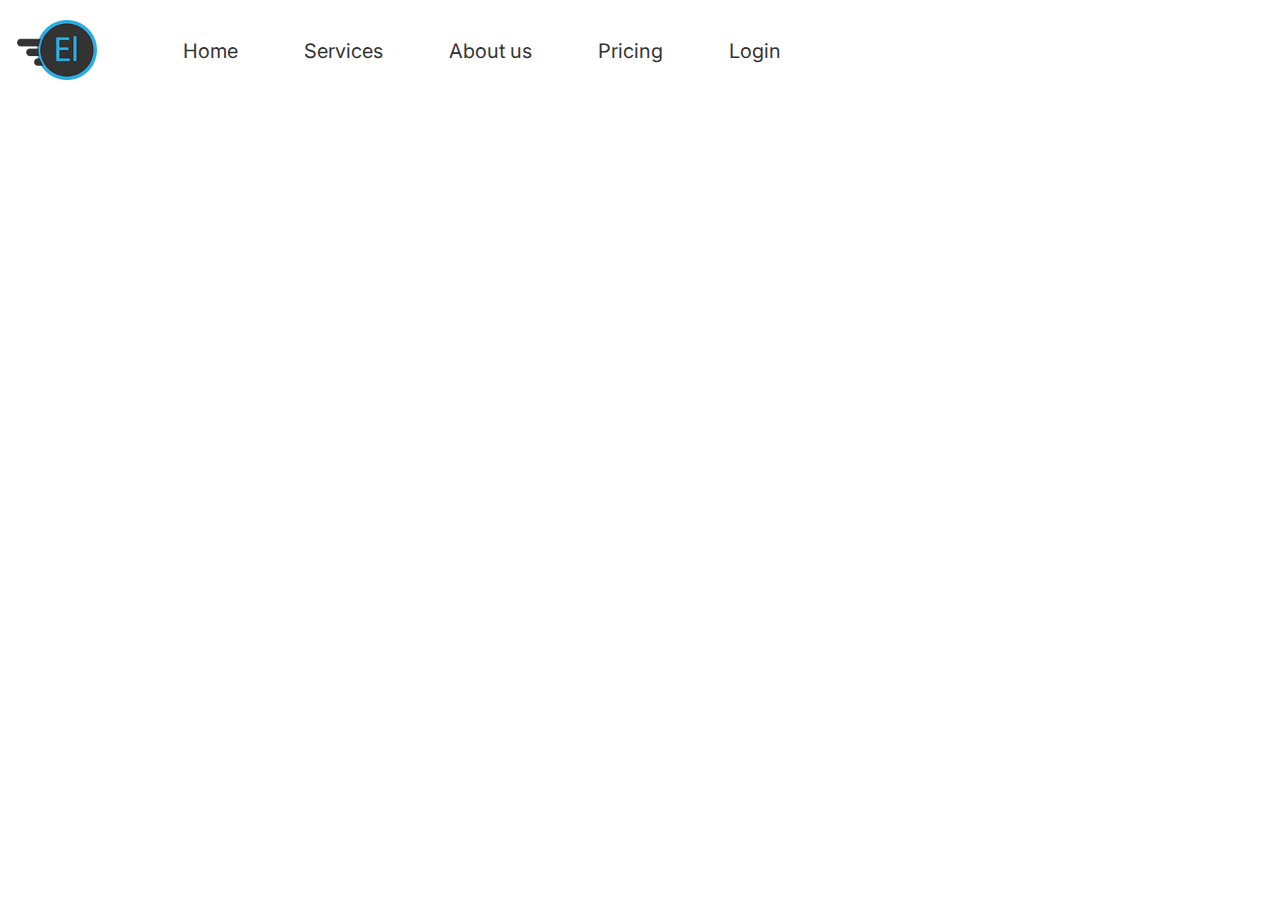
==== index.html @ 15fc9293 "Add files via upload" ====
<!DOCTYPE html>
<html lang="en">

<head>
  <meta charset="UTF-8">
  <meta http-equiv="X-UA-Compatible" content="IE=edge">
  <meta name="viewport" content="width=device-width, initial-scale=1.0">
  <title>Eaglelink</title>
  <link rel="stylesheet" href="./stylesheets/style.css">
  <link rel="preconnect" href="https://fonts.googleapis.com">
  <link rel="preconnect" href="https://fonts.gstatic.com" crossorigin>
  <link href="https://fonts.googleapis.com/css2?family=Inter:wght@100;300;400;500;800&display=swap" rel="stylesheet">
</head>

<body>
  <header>
    <!--start header-->
    <div id="logo">
      <!--start div-->
      <a href="./index.html"><img src="./media/image/logo/logo.png" alt="logo"></a>
    </div>
    <!--end div-->
    <nav id="navbar">
      <!--start navbar-->
      <ul>
        <!-- start unordered list -->
        <li class="item"><a href="./index.html">Home</a></li>
        <li class="item"><a href="services.html">Services</a></li>
        <li class="item"><a href="https://video.tv.adobe.com/v/3409153/">About us</a></li>
        <li class="item"><a href="pricing.html" target="_blank">Pricing</a></li>
        <li class="item"><a href="login.html" target="_blank">Login</a></li>
      </ul>
      <!--end unordered list-->
    </nav>
    <!--end navbar-->
  </header>
  <!--end header-->
  <main>
    <!--start main content-->
    <section>
      <!--start section-->
      
    </section>
    <!--end section-->
    <article>
      <!--start article-->

    </article>
    <!--end article-->
    <aside>
      <!--start aside-->

    </aside>
    <!--end aside-->

  </main>
  <!--end main content-->
  <footer>
    <!--start footer-->

  </footer>
  <!--end footer-->

</body>

</html>
---- stylesheets/style.css ----
/* css reset */
/* * {
  margin: -3px;
  padding: 1px;
} */

/* css variable */
:root {
  ---navbar-height: 59px;
}

body {
  font-family: 'Inter', sans-serif;
}

/* Navigatition bar */
#navbar {
  display: flex;
  align-items: center;
  display: inline-block;
}

/* Navigatition bar: logo and image */
#logo {
  margin: 31px 42px;
  display: inline-block;
}

#logo img {
  height: 60px;
  margin: -24px -35px;
  padding: 2px;
}

/* Navigatition bar: list-style */
#navbar ul {
  display: flex;
}

#navbar ul li {
  list-style: none;
  font-size: 20px;
}

#navbar ul li a {
  margin: 10px;
  /* background-color: #333333; */
  color: #333333;
  display: block;
  padding: 5px 23px;
  border-radius: 5px;
  text-decoration: none;
}

#navbar ul li a:hover {
  color: #29ABE2;
  background-color: #333333;
}



.owner {
  width: 300px;
  float: left;
}


element.style {
  border: 2px solid;
  display: inline;
}

p {
  padding-right: 585px;
  padding-left: 354px;
}

h1 {
  color: red;
  padding-right: 567px;
  padding-left: 166px;
  display: inline;
}

/* #ourmission{
  border: 3px solid #db2a2a;

} */
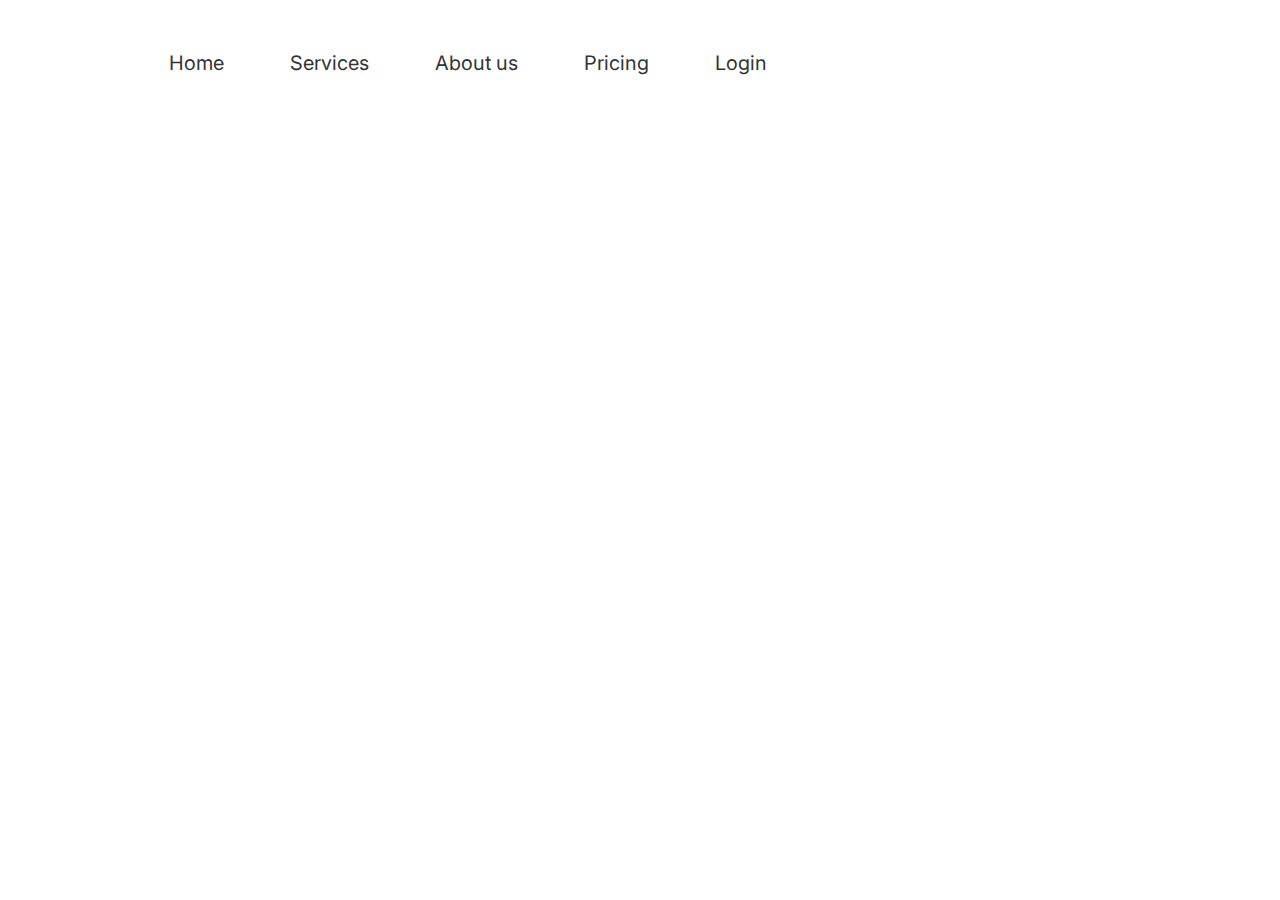
==== commit 28bcfeaa: "Update index.html" ====
--- a/index.html
+++ b/index.html
@@ -17,7 +17,7 @@
     <!--start header-->
     <div id="logo">
       <!--start div-->
-      <a href="./index.html"><img src="./media/image/logo/logo.png" alt="logo"></a>
+<!--       <a href="./index.html"><img src="./media/image/logo/logo.png" alt="logo"></a> -->
     </div>
     <!--end div-->
     <nav id="navbar">
@@ -63,4 +63,4 @@
 
 </body>
 
-</html>+</html>
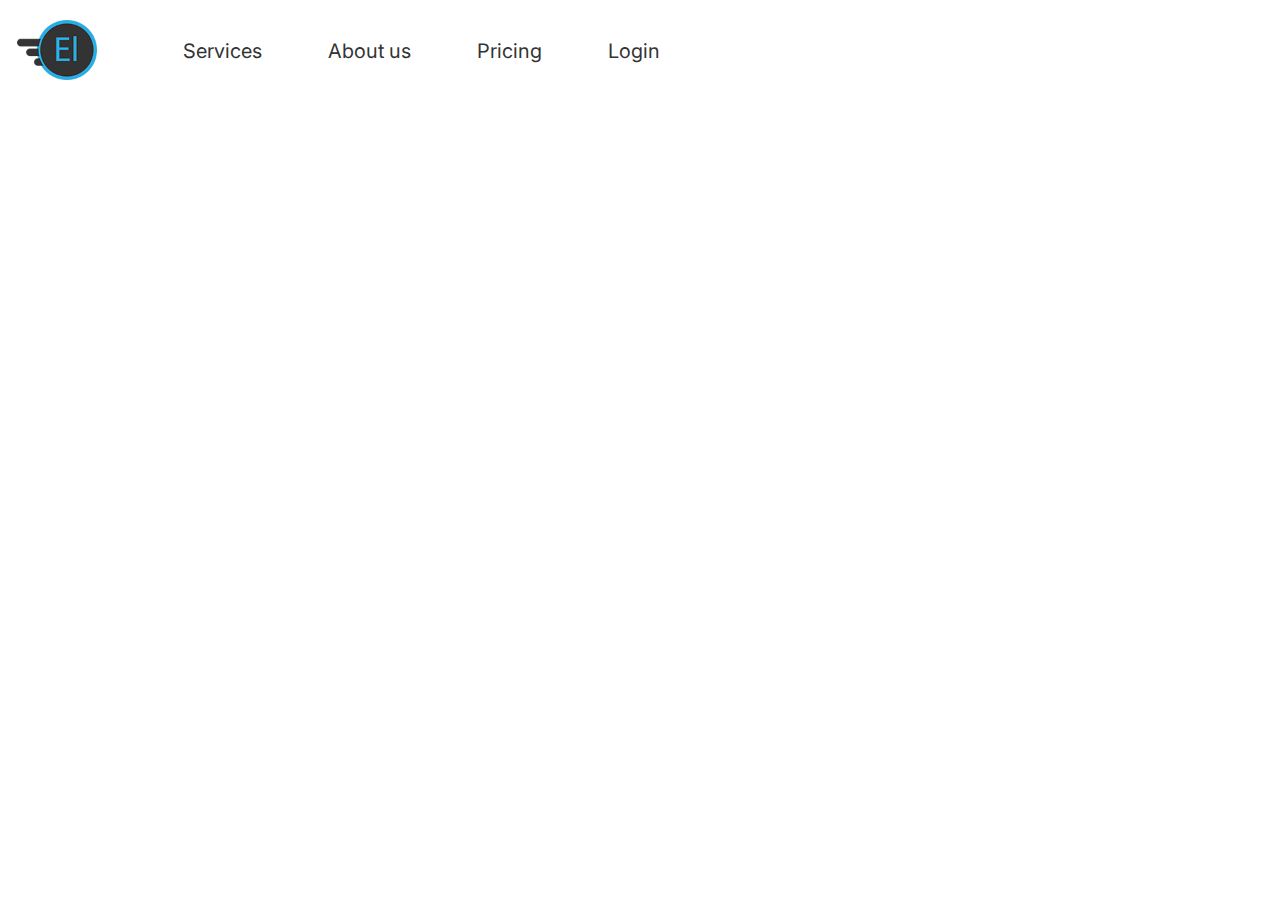
==== commit 11ea2fc9: "Update index.html" ====
--- a/index.html
+++ b/index.html
@@ -17,14 +17,14 @@
     <!--start header-->
     <div id="logo">
       <!--start div-->
-<!--       <a href="./index.html"><img src="./media/image/logo/logo.png" alt="logo"></a> -->
+      <a href="./index.html"><img src="./media/image/logo/logo.png" alt="logo"></a>
     </div>
     <!--end div-->
     <nav id="navbar">
       <!--start navbar-->
       <ul>
         <!-- start unordered list -->
-        <li class="item"><a href="./index.html">Home</a></li>
+<!--         <li class="item"><a href="./index.html">Home</a></li> -->
         <li class="item"><a href="services.html">Services</a></li>
         <li class="item"><a href="https://video.tv.adobe.com/v/3409153/">About us</a></li>
         <li class="item"><a href="pricing.html" target="_blank">Pricing</a></li>
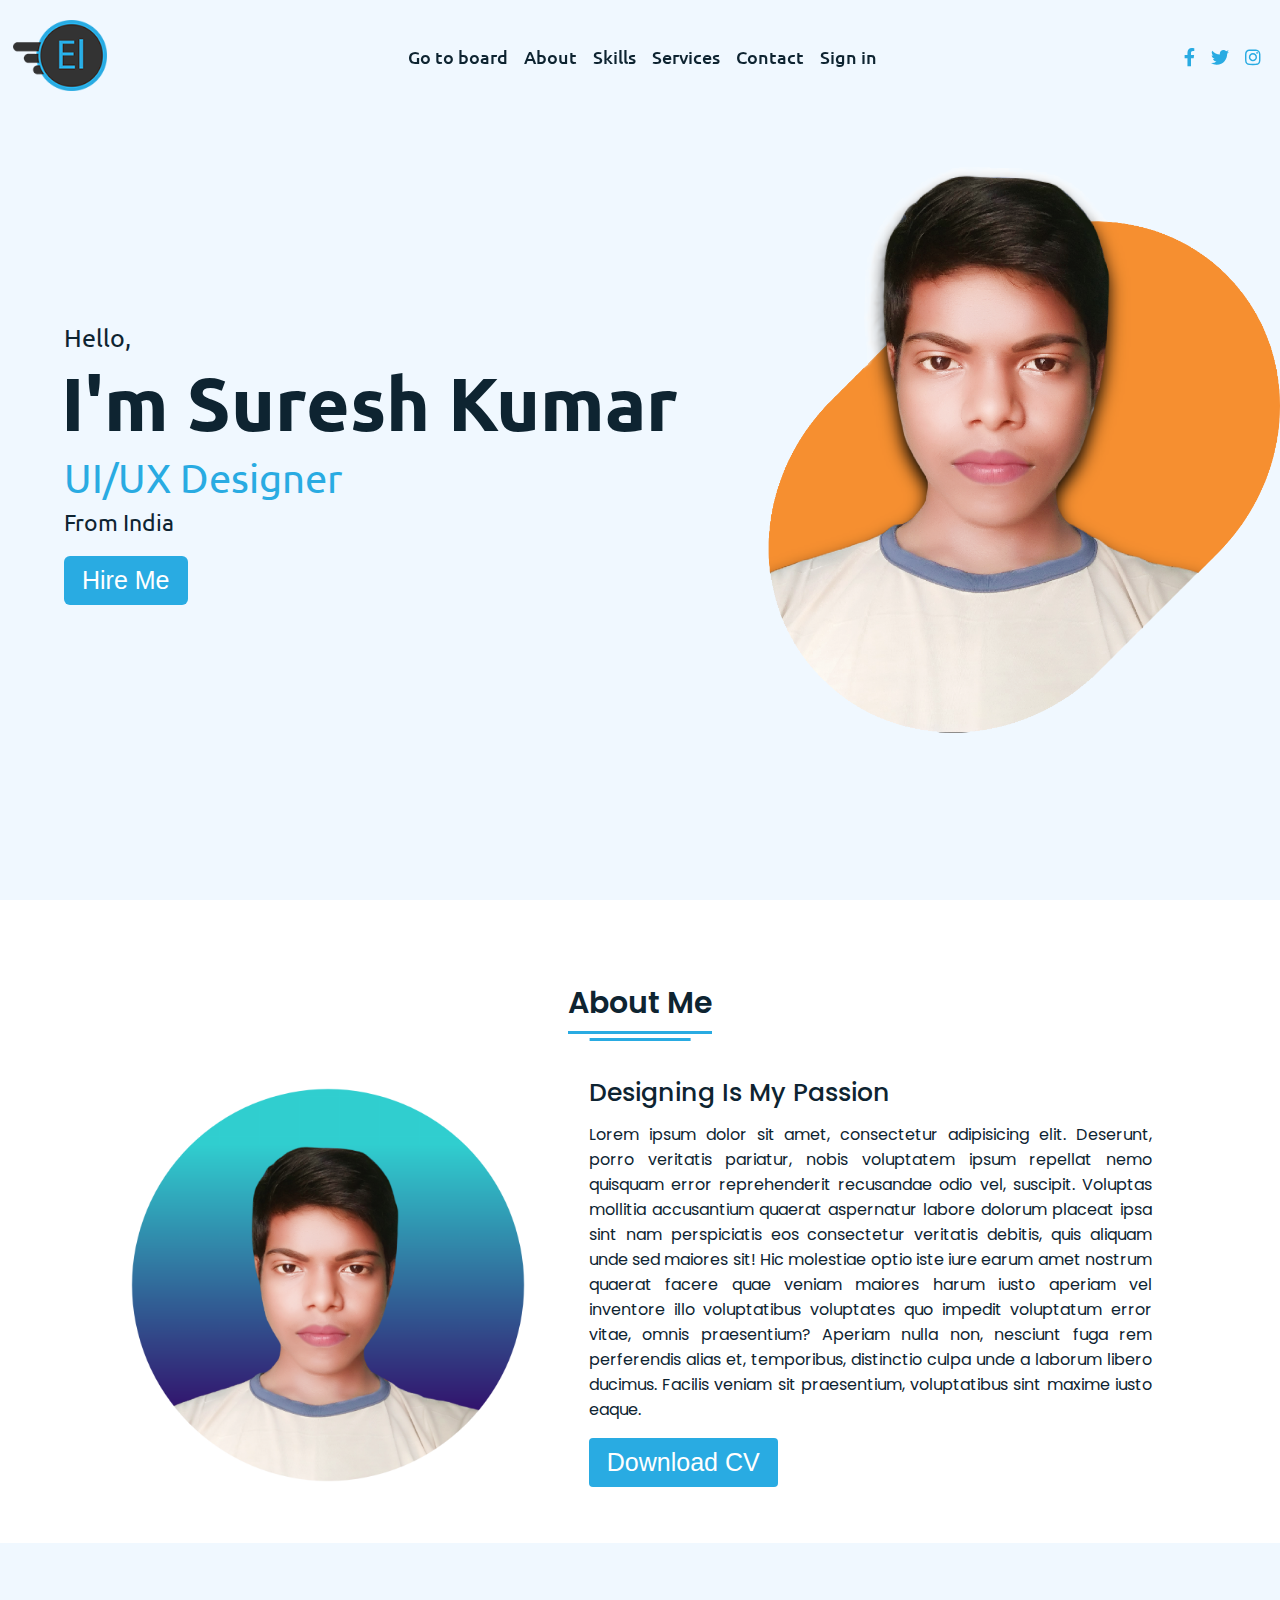
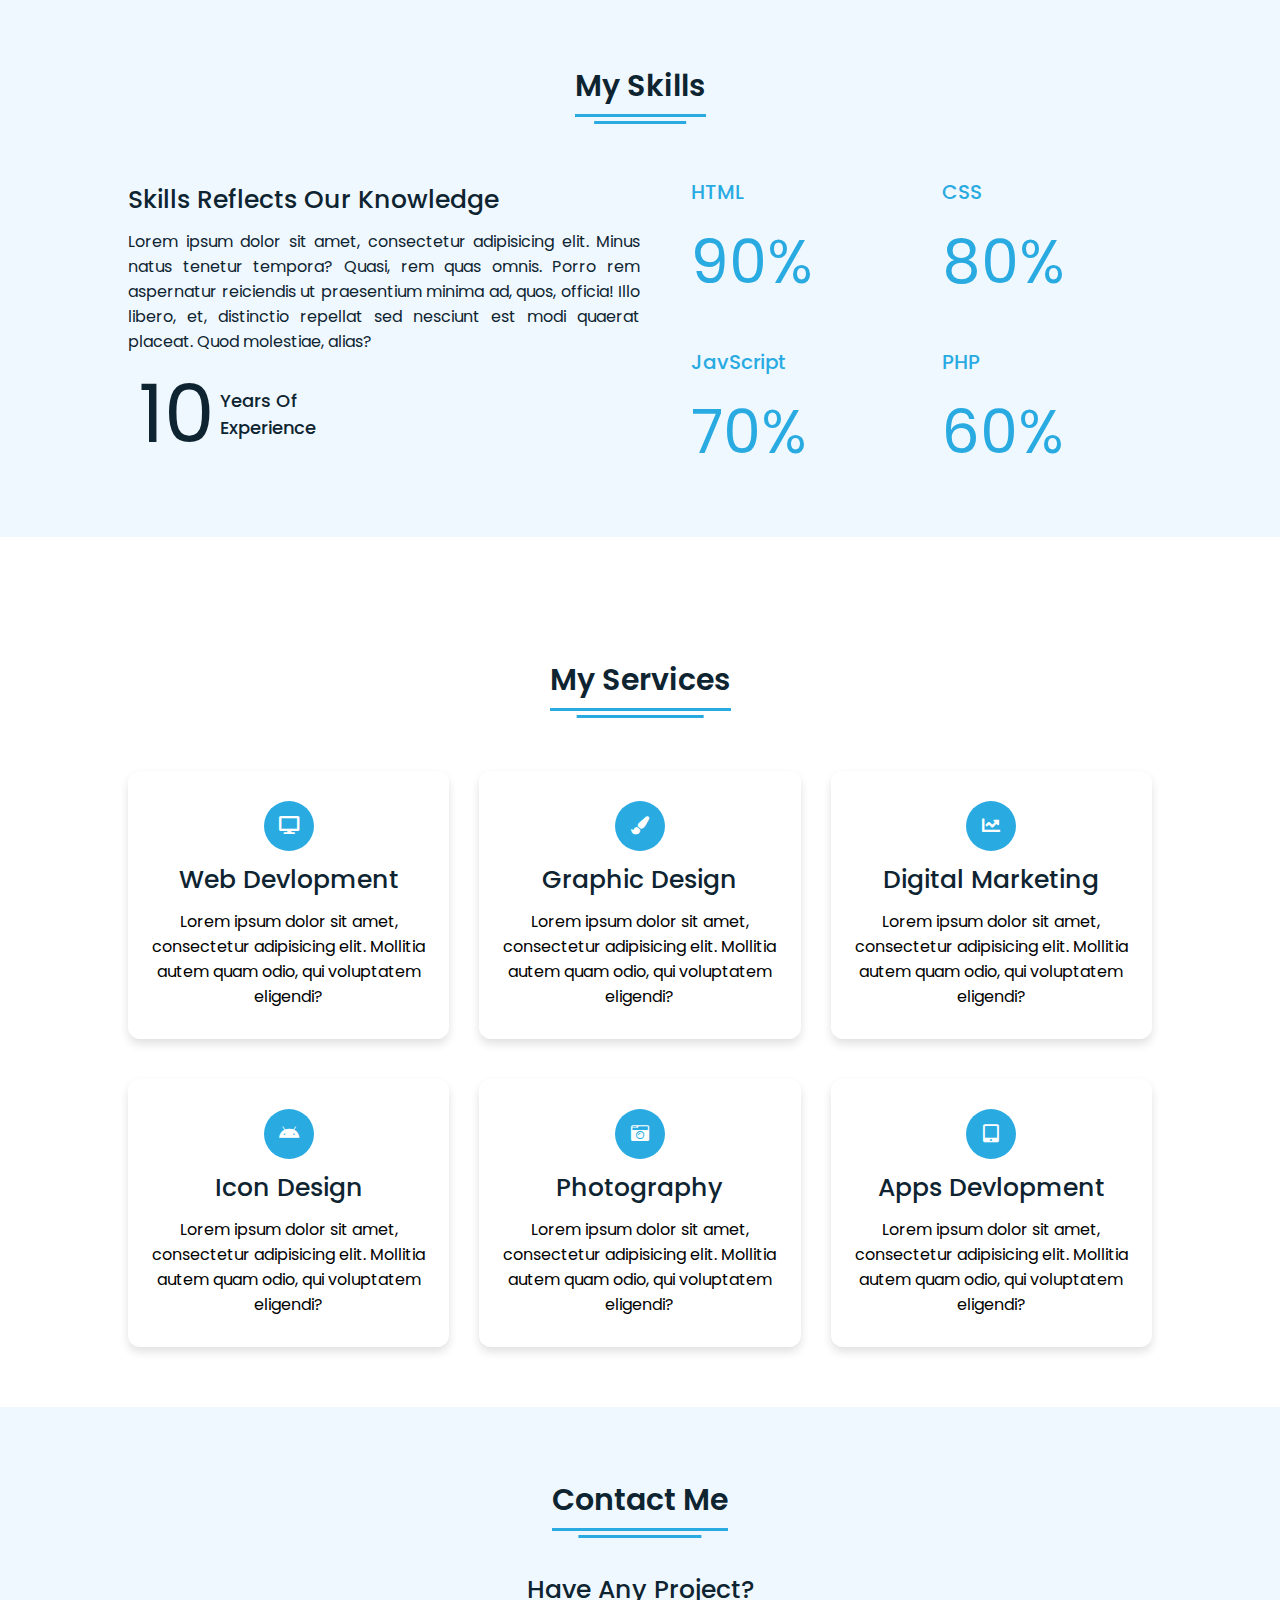
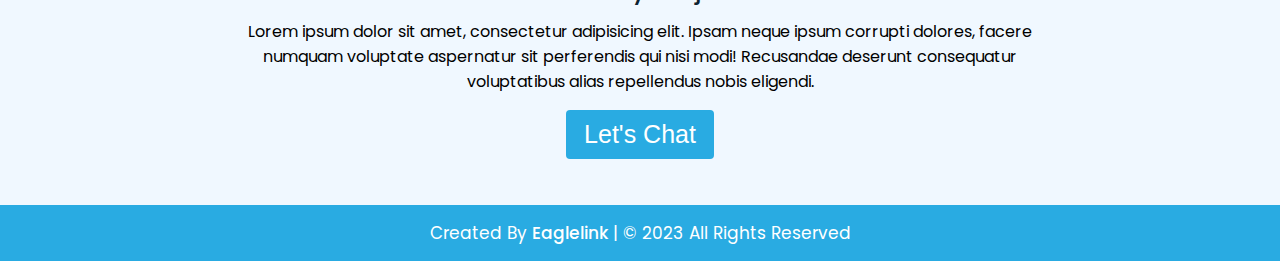
==== commit 27ad3c55: "Add files via upload" ====
--- a/index.html
+++ b/index.html
@@ -1,66 +1,207 @@
 <!DOCTYPE html>
-<html lang="en">
+<html lang="en" dir="ltr">
 
 <head>
   <meta charset="UTF-8">
-  <meta http-equiv="X-UA-Compatible" content="IE=edge">
+  <title> Responsive Portfolio Website | Eaglelink </title>
+  <link rel="stylesheet" href="./source/style/style.css">
+  <!-- Fontawesome CDN Link -->
+  <link rel="stylesheet" href="https://cdnjs.cloudflare.com/ajax/libs/font-awesome/5.15.2/css/all.min.css" />
+  <link rel="icon" href="./source/media/img/logo/icon.png">
   <meta name="viewport" content="width=device-width, initial-scale=1.0">
-  <title>Eaglelink</title>
-  <link rel="stylesheet" href="./stylesheets/style.css">
-  <link rel="preconnect" href="https://fonts.googleapis.com">
-  <link rel="preconnect" href="https://fonts.gstatic.com" crossorigin>
-  <link href="https://fonts.googleapis.com/css2?family=Inter:wght@100;300;400;500;800&display=swap" rel="stylesheet">
 </head>
 
 <body>
-  <header>
-    <!--start header-->
-    <div id="logo">
-      <!--start div-->
-      <a href="./index.html"><img src="./media/image/logo/logo.png" alt="logo"></a>
-    </div>
-    <!--end div-->
-    <nav id="navbar">
-      <!--start navbar-->
-      <ul>
-        <!-- start unordered list -->
-<!--         <li class="item"><a href="./index.html">Home</a></li> -->
-        <li class="item"><a href="services.html">Services</a></li>
-        <li class="item"><a href="https://video.tv.adobe.com/v/3409153/">About us</a></li>
-        <li class="item"><a href="pricing.html" target="_blank">Pricing</a></li>
-        <li class="item"><a href="login.html" target="_blank">Login</a></li>
+  <!-- Move to up button -->
+  <div class="scroll-button">
+    <a href="#home"><i class="fas fa-arrow-up"></i></a>
+  </div>
+  <!-- navgaition menu -->
+  <nav>
+    <div class="navbar">
+      <div><a href="./index.html"><img class="logo" src="./source/media/img/logo/logo.png" alt=""></a></div>
+      <ul class="menu">
+        <li><a href="./source/addone/Drawing-App-main/index.html" target="_blank">Go to board</a></li>
+        <li><a href="#about">About</a></li>
+        <li><a href="#skills">Skills</a></li>
+        <li><a href="#services">Services</a></li>
+        <li><a href="#contact">Contact</a></li>
+        <li><a href="./source/addone/Boostrap login/index.html" target="_blank">Sign in</a></li>
+        <div class="cancel-btn">
+          <i class="fas fa-times"></i>
+        </div>
       </ul>
-      <!--end unordered list-->
-    </nav>
-    <!--end navbar-->
-  </header>
-  <!--end header-->
-  <main>
-    <!--start main content-->
-    <section>
-      <!--start section-->
-      
-    </section>
-    <!--end section-->
-    <article>
-      <!--start article-->
-
-    </article>
-    <!--end article-->
-    <aside>
-      <!--start aside-->
-
-    </aside>
-    <!--end aside-->
-
-  </main>
-  <!--end main content-->
+      <div class="media-icons">
+        <a href="#"><i class="fab fa-facebook-f"></i></a>
+        <a href="#"><i class="fab fa-twitter"></i></a>
+        <a href="#"><i class="fab fa-instagram"></i></a>
+      </div>
+    </div>
+    <div class="menu-btn">
+      <i class="fas fa-bars"></i>
+    </div>
+  </nav>
+
+  <!-- Home Section Start -->
+  <section class="home" id="home">
+    <div class="home-content">
+      <div class="text">
+        <div class="text-one">Hello,</div>
+        <div class="text-two">I'm Suresh Kumar</div>
+        <div class="text-three">UI/UX Designer</div>
+        <div class="text-four">From India</div>
+      </div>
+      <div class="button">
+        <button>Hire Me</button>
+      </div>
+    </div>
+  </section>
+
+  <!-- About Section Start -->
+  <section class="about" id="about">
+    <div class="content">
+      <div class="title"><span>About Me</span></div>
+      <div class="about-details">
+        <div class="left">
+          <img src="./source/media/img/owner/o2.png" alt="">
+        </div>
+        <div class="right">
+          <div class="topic">Designing Is My Passion</div>
+          <p>Lorem ipsum dolor sit amet, consectetur adipisicing elit. Deserunt, porro veritatis pariatur, nobis
+            voluptatem ipsum repellat nemo quisquam error reprehenderit recusandae odio vel, suscipit. Voluptas mollitia
+            accusantium quaerat aspernatur labore dolorum placeat ipsa sint nam perspiciatis eos consectetur veritatis
+            debitis, quis aliquam unde sed maiores sit! Hic molestiae optio iste iure earum amet nostrum quaerat facere
+            quae veniam maiores harum iusto aperiam vel inventore illo voluptatibus voluptates quo impedit voluptatum
+            error vitae, omnis praesentium? Aperiam nulla non, nesciunt fuga rem perferendis alias et, temporibus,
+            distinctio culpa unde a laborum libero ducimus. Facilis veniam sit praesentium, voluptatibus sint maxime
+            iusto eaque.</p>
+          <div class="button">
+            <button>Download CV</button>
+          </div>
+        </div>
+      </div>
+    </div>
+  </section>
+
+  <!-- My Skill Section Start -->
+  <!-- Section Tag and Other Div will same where we need to put same CSS -->
+  <section class="skills" id="skills">
+    <div class="content">
+      <div class="title"><span>My Skills</span></div>
+      <div class="skills-details">
+        <div class="text">
+          <div class="topic">Skills Reflects Our Knowledge</div>
+          <p>Lorem ipsum dolor sit amet, consectetur adipisicing elit. Minus natus tenetur tempora? Quasi, rem quas
+            omnis. Porro rem aspernatur reiciendis ut praesentium minima ad, quos, officia! Illo libero, et, distinctio
+            repellat sed nesciunt est modi quaerat placeat. Quod molestiae, alias?</p>
+          <div class="experience">
+            <div class="num">10</div>
+            <div class="exp">Years Of <br> Experience</div>
+          </div>
+        </div>
+        <div class="boxes">
+          <div class="box">
+            <div class="topic">HTML</div>
+            <div class="per">90%</div>
+          </div>
+          <div class="box">
+            <div class="topic">CSS</div>
+            <div class="per">80%</div>
+          </div>
+          <div class="box">
+            <div class="topic">JavScript</div>
+            <div class="per">70%</div>
+          </div>
+          <div class="box">
+            <div class="topic">PHP</div>
+            <div class="per">60%</div>
+          </div>
+        </div>
+      </div>
+    </div>
+  </section>
+
+  <!-- My Services Section Start -->
+  <section class="services" id="services">
+    <div class="content">
+      <div class="title"><span>My Services</span></div>
+      <div class="boxes">
+        <div class="box">
+          <div class="icon">
+            <i class="fas fa-desktop"></i>
+          </div>
+          <div class="topic">Web Devlopment</div>
+          <p>Lorem ipsum dolor sit amet, consectetur adipisicing elit. Mollitia autem quam odio, qui voluptatem
+            eligendi?</p>
+        </div>
+        <div class="box">
+          <div class="icon">
+            <i class="fas fa-paint-brush"></i>
+          </div>
+          <div class="topic">Graphic Design</div>
+          <p>Lorem ipsum dolor sit amet, consectetur adipisicing elit. Mollitia autem quam odio, qui voluptatem
+            eligendi?</p>
+        </div>
+        <div class="box">
+          <div class="icon">
+            <i class="fas fa-chart-line"></i>
+          </div>
+          <div class="topic">Digital Marketing</div>
+          <p>Lorem ipsum dolor sit amet, consectetur adipisicing elit. Mollitia autem quam odio, qui voluptatem
+            eligendi?</p>
+        </div>
+        <div class="box">
+          <div class="icon">
+            <i class="fab fa-android"></i>
+          </div>
+          <div class="topic">Icon Design</div>
+          <p>Lorem ipsum dolor sit amet, consectetur adipisicing elit. Mollitia autem quam odio, qui voluptatem
+            eligendi?</p>
+        </div>
+        <div class="box">
+          <div class="icon">
+            <i class="fas fa-camera-retro"></i>
+          </div>
+          <div class="topic">Photography</div>
+          <p>Lorem ipsum dolor sit amet, consectetur adipisicing elit. Mollitia autem quam odio, qui voluptatem
+            eligendi?</p>
+        </div>
+        <div class="box">
+          <div class="icon">
+            <i class="fas fa-tablet-alt"></i>
+          </div>
+          <div class="topic">Apps Devlopment</div>
+          <p>Lorem ipsum dolor sit amet, consectetur adipisicing elit. Mollitia autem quam odio, qui voluptatem
+            eligendi?</p>
+        </div>
+      </div>
+    </div>
+  </section>
+
+  <!-- Contact Me section Start -->
+  <section class="contact" id="contact">
+    <div class="content">
+      <div class="title"><span>Contact Me</span></div>
+      <div class="text">
+        <div class="topic">Have Any Project?</div>
+        <p>Lorem ipsum dolor sit amet, consectetur adipisicing elit. Ipsam neque ipsum corrupti dolores, facere numquam
+          voluptate aspernatur sit perferendis qui nisi modi! Recusandae deserunt consequatur voluptatibus alias
+          repellendus nobis eligendi.</p>
+        <div class="button">
+          <button>Let's Chat</button>
+        </div>
+      </div>
+    </div>
+  </section>
+
+  <!-- Footer Section Start -->
   <footer>
-    <!--start footer-->
-
+    <div class="text">
+      <span>Created By <a href="#">Eaglelink</a> | &copy; 2023 All Rights Reserved</span>
+    </div>
   </footer>
-  <!--end footer-->
-
+
+  <script src="./js/script.js"></script>
 </body>
 
-</html>
+</html>--- a/source/style/style.css
+++ b/source/style/style.css
@@ -0,0 +1,607 @@
+/* Google Font CDN Link */
+@import url('https://fonts.googleapis.com/css2?family=Poppins:wght@400;500;600;700&family=Ubuntu:wght@400;500;700&display=swap');
+
+* {
+  margin: 0;
+  padding: 0;
+  box-sizing: border-box;
+  text-decoration: none;
+  scroll-behavior: smooth;
+}
+
+/* section, .bg{
+  background-image: url(../media/image/owner/o1.png);
+} */
+
+/* Custom Scroll Bar CSS */
+::-webkit-scrollbar {
+  width: 5px;
+}
+
+::-webkit-scrollbar-track {
+  background: #f1f1f1;
+}
+
+::-webkit-scrollbar-thumb {
+  background: #333333;
+  border-radius: 5px;
+  transition: all 0.3s ease;
+}
+
+::-webkit-scrollbar-thumb:hover {
+  background: #29abe2;
+}
+
+/* navbar styling */
+nav {
+  position: fixed;
+  width: 100%;
+  padding: 20px 0;
+  z-index: 998;
+  transition: all 0.3s ease;
+  font-family: 'Ubuntu', sans-serif;
+}
+
+nav.sticky {
+  background: #29abe2;
+  padding: 1px 0;
+}
+
+nav .navbar {
+  width: 98%;
+  display: flex;
+  justify-content: space-between;
+  align-items: center;
+  margin: auto;
+}
+
+nav .navbar .logo a {
+  font-weight: 500;
+  font-size: 35px;
+  color: #29abe2;
+}
+
+nav.sticky .navbar .logo a {
+  color: #fff;
+}
+
+nav .navbar .menu {
+  display: flex;
+  position: relative;
+}
+
+nav .navbar .menu li {
+  list-style: none;
+  margin: 0 8px;
+}
+
+.navbar .menu a {
+  font-size: 18px;
+  font-weight: 500;
+  color: #0E2431;
+  padding: 6px 0;
+  transition: all 0.4s ease;
+}
+
+.navbar .menu a:hover {
+  color: #29abe2;
+}
+
+nav.sticky .menu a {
+  color: #FFF;
+}
+
+nav.sticky .menu a:hover {
+  color: #0E2431;
+}
+
+.navbar .media-icons a {
+  color: #29abe2;
+  font-size: 18px;
+  margin: 0 6px;
+}
+
+nav.sticky .media-icons a {
+  color: #FFF;
+}
+
+/* Side Navigation Menu Button CSS */
+nav .menu-btn,
+.navbar .menu .cancel-btn {
+  position: absolute;
+  color: #fff;
+  right: 30px;
+  top: 20px;
+  font-size: 20px;
+  cursor: pointer;
+  transition: all 0.3s ease;
+  display: none;
+}
+
+nav .menu-btn {
+  color: #29abe2;
+}
+
+nav.sticky .menu-btn {
+  color: #FFF;
+}
+
+.navbar .menu .menu-btn {
+  color: #fff;
+}
+
+img,
+.logo {
+  width: 94px;
+}
+
+/* home section styling */
+.home {
+  background-color: #f0f8ff;
+  height: 100vh;
+  width: 100%;
+  background-image: url(../media/img/owner/o1.png);
+  background-size: 40%;
+  background-position: right;
+ background-repeat: no-repeat;
+  background-attachment: fixed;
+  font-family: 'Ubuntu', sans-serif;
+}
+
+.home .home-content {
+  width: 90%;
+  height: 100%;
+  margin: auto;
+  display: flex;
+  flex-direction: column;
+  justify-content: center;
+}
+
+.home .text-one {
+  font-size: 25px;
+  color: #0E2431;
+}
+
+.home .text-two {
+  color: #0E2431;
+  font-size: 75px;
+  font-weight: 600;
+  margin-left: -3px;
+}
+
+.home .text-three {
+  font-size: 40px;
+  margin: 5px 0;
+  color: #29abe2;
+}
+
+.home .text-four {
+  font-size: 23px;
+  margin: 5px 0;
+  color: #0E2431;
+}
+
+.home .button {
+  margin: 14px 0;
+}
+
+.home .button button {
+  outline: none;
+  padding: 8px 16px;
+  border-radius: 6px;
+  font-size: 25px;
+  font-weight: 400;
+  background: #29abe2;
+  color: #fff;
+  cursor: pointer;
+  border: 2px solid transparent;
+  transition: all 0.4s ease;
+}
+
+.home .button button:hover {
+  border-color: #29abe2;
+  background-color: #fff;
+  color: #252525;
+}
+
+/* About Section Styling */
+/* Those Elements Where We Have Apply Same CSS,
+ I'm Selecting Directly 'Section Tag' and 'Class'  */
+section {
+  padding-top: 40px;
+}
+
+section .content {
+  width: 80%;
+  margin: 40px auto;
+  font-family: 'Poppins', sans-serif;
+}
+
+.about .about-details {
+  display: flex;
+  justify-content: space-between;
+  align-items: center;
+}
+
+section .title {
+  display: flex;
+  justify-content: center;
+  margin-bottom: 40px;
+}
+
+section .title span {
+  color: #0E2431;
+  font-size: 30px;
+  font-weight: 600;
+  position: relative;
+  padding-bottom: 8px;
+}
+
+section .title span::before,
+section .title span::after {
+  content: '';
+  position: absolute;
+  height: 3px;
+  width: 100%;
+  background: #29abe2;
+  left: 0;
+  bottom: 0;
+}
+
+section .title span::after {
+  bottom: -7px;
+  width: 70%;
+  left: 50%;
+  transform: translateX(-50%);
+}
+
+.about .about-details .left {
+  width: 45%;
+}
+
+.about .left img {
+  height: 400px;
+  width: 400px;
+  object-fit: cover;
+  border-radius: 12px;
+}
+
+.about-details .right {
+  width: 55%;
+}
+
+section .topic {
+  color: #0E2431;
+  font-size: 25px;
+  font-weight: 500;
+  margin-bottom: 10px;
+}
+
+.about-details .right p {
+  text-align: justify;
+  color: #0E2431;
+}
+
+section .button {
+  margin: 16px 0;
+}
+
+section .button button {
+  outline: none;
+  padding: 8px 16px;
+  border-radius: 4px;
+  font-size: 25px;
+  font-weight: 400;
+  background: #29abe2;
+  color: #fff;
+  border: 2px solid transparent;
+  cursor: pointer;
+  transition: all 0.4s ease;
+}
+
+section .button button:hover {
+  border-color: #29abe2;
+  background-color: #fff;
+  color: #29abe2;
+}
+
+/* My Skills CSS */
+.skills {
+  background: #F0F8FF;
+}
+
+.skills .content {
+  padding: 40px 0;
+}
+
+.skills .skills-details {
+  display: flex;
+  justify-content: space-between;
+  align-items: center;
+}
+
+.skills-details .text {
+  width: 50%;
+}
+
+.skills-details p {
+  color: #0E2431;
+  text-align: justify;
+}
+
+.skills .skills-details .experience {
+  display: flex;
+  align-items: center;
+  margin: 0 10px;
+}
+
+.skills-details .experience .num {
+  color: #0E2431;
+  font-size: 80px;
+}
+
+.skills-details .experience .exp {
+  color: #0E2431;
+  margin-left: 20px;
+  font-size: 18px;
+  font-weight: 500;
+  margin: 0 6px;
+}
+
+.skills-details .boxes {
+  width: 45%;
+  display: flex;
+  flex-wrap: wrap;
+  justify-content: space-between;
+}
+
+.skills-details .box {
+  width: calc(100% / 2 - 20px);
+  margin: 20px 0;
+}
+
+.skills-details .boxes .topic {
+  font-size: 20px;
+  color: #29abe2;
+}
+
+.skills-details .boxes .per {
+  font-size: 60px;
+  color: #29abe2;
+}
+
+/* My Services CSS */
+.services .boxes {
+  display: flex;
+  flex-wrap: wrap;
+  justify-content: space-between;
+}
+
+.services .boxes .box {
+  margin: 20px 0;
+  width: calc(100% / 3 - 20px);
+  text-align: center;
+  border-radius: 12px;
+  padding: 30px 10px;
+  box-shadow: 0 5px 10px rgba(0, 0, 0, 0.12);
+  cursor: default;
+  transition: all 0.4s ease;
+}
+
+.services .boxes .box:hover {
+  background: #29abe2;
+  color: #fff;
+}
+
+.services .boxes .box .icon {
+  height: 50px;
+  width: 50px;
+  background: #29abe2;
+  border-radius: 50%;
+  text-align: center;
+  line-height: 50px;
+  font-size: 18px;
+  color: #fff;
+  margin: 0 auto 10px auto;
+  transition: all 0.4s ease;
+}
+
+.boxes .box:hover .icon {
+  background-color: #fff;
+  color: #29abe2;
+}
+
+.services .boxes .box:hover .topic,
+.services .boxes .box:hover p {
+  color: #0E2431;
+  transition: all 0.4s ease;
+}
+
+.services .boxes .box:hover .topic,
+.services .boxes .box:hover p {
+  color: #fff;
+}
+
+/* Contact Me CSS */
+.contact {
+  background: #F0F8FF;
+}
+
+.contact .content {
+  margin: 0 auto;
+  padding: 30px 0;
+}
+
+.contact .text {
+  width: 80%;
+  text-align: center;
+  margin: auto;
+}
+
+/* Footer CSS */
+footer {
+  background: #29abe2;
+  padding: 15px 0;
+  text-align: center;
+  font-family: 'Poppins', sans-serif;
+}
+
+footer .text span {
+  font-size: 17px;
+  font-weight: 400;
+  color: #fff;
+}
+
+footer .text span a {
+  font-weight: 500;
+  color: #FFF;
+}
+
+footer .text span a:hover {
+  text-decoration: underline;
+}
+
+/* Scroll TO Top Button CSS */
+.scroll-button a {
+  position: fixed;
+  bottom: 20px;
+  right: 20px;
+  color: #fff;
+  background: #29abe2;
+  padding: 7px 12px;
+  ;
+  font-size: 18px;
+  border-radius: 6px;
+  box-shadow: rgba(0, 0, 0, 0.15);
+  display: none;
+}
+
+/* Responsive Media Query */
+@media (max-width: 1190px) {
+  section .content {
+    width: 85%;
+  }
+}
+
+@media (max-width: 1000px) {
+  .about .about-details {
+    justify-content: center;
+    flex-direction: column;
+  }
+
+  .about .about-details .left {
+    display: flex;
+    justify-content: center;
+    width: 100%;
+  }
+
+  .about-details .right {
+    width: 90%;
+    margin: 40px 0;
+  }
+
+  .services .boxes .box {
+    margin: 20px 0;
+    width: calc(100% / 2 - 20px);
+  }
+}
+
+@media (max-width: 900px) {
+  .about .left img {
+    height: 350px;
+    width: 350px;
+  }
+}
+
+@media (max-width: 750px) {
+  nav .navbar {
+    width: 90%;
+  }
+
+  nav .navbar .menu {
+    position: fixed;
+    left: -100%;
+    top: 0;
+    background: #0E2431;
+    height: 100vh;
+    max-width: 400px;
+    width: 100%;
+    padding-top: 60px;
+    flex-direction: column;
+    align-items: center;
+    transition: all 0.5s ease;
+  }
+
+  .navbar.active .menu {
+    left: 0;
+  }
+
+  nav .navbar .menu a {
+    font-size: 23px;
+    display: block;
+    color: #fff;
+    margin: 10px 0;
+  }
+
+  nav.sticky .menu a:hover {
+    color: #29abe2;
+  }
+
+  nav .navbar .media-icons {
+    display: none;
+  }
+
+  nav .menu-btn,
+  .navbar .menu .cancel-btn {
+    display: block;
+  }
+
+  .home .text-two {
+    font-size: 65px;
+  }
+
+  .home .text-three {
+    font-size: 35px;
+  }
+
+  .skills .skills-details {
+    align-items: center;
+    justify-content: center;
+    flex-direction: column;
+  }
+
+  .skills-details .text {
+    width: 100%;
+    margin-bottom: 50px;
+  }
+
+  .skills-details .boxes {
+    justify-content: center;
+    align-items: center;
+    width: 100%;
+  }
+
+  .services .boxes .box {
+    margin: 20px 0;
+    width: 100%;
+  }
+
+  .contact .text {
+    width: 100%;
+  }
+}
+
+@media (max-width: 500px) {
+  .home .text-two {
+    font-size: 55px;
+  }
+
+  .home .text-three {
+    font-size: 33px;
+  }
+
+  .skills-details .boxes .per {
+    font-size: 50px;
+    color: #29abe2;
+  }
+}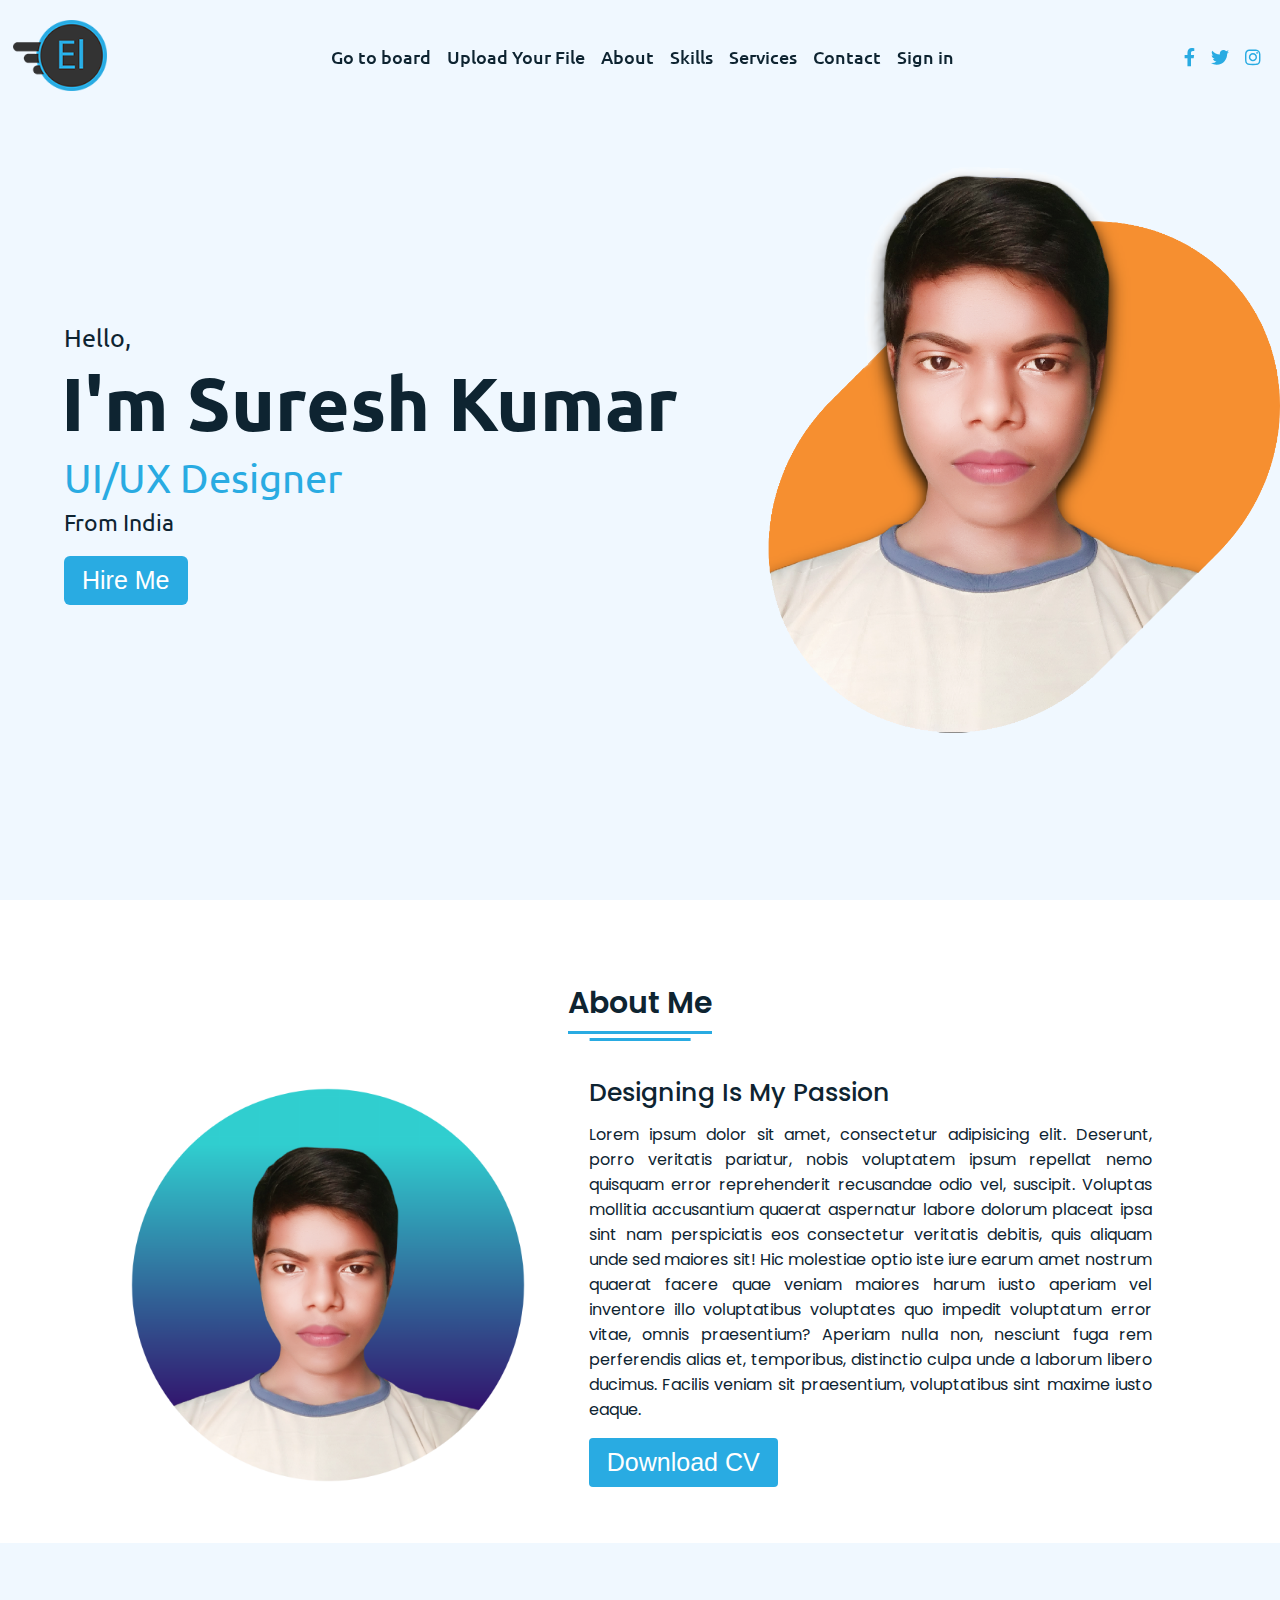
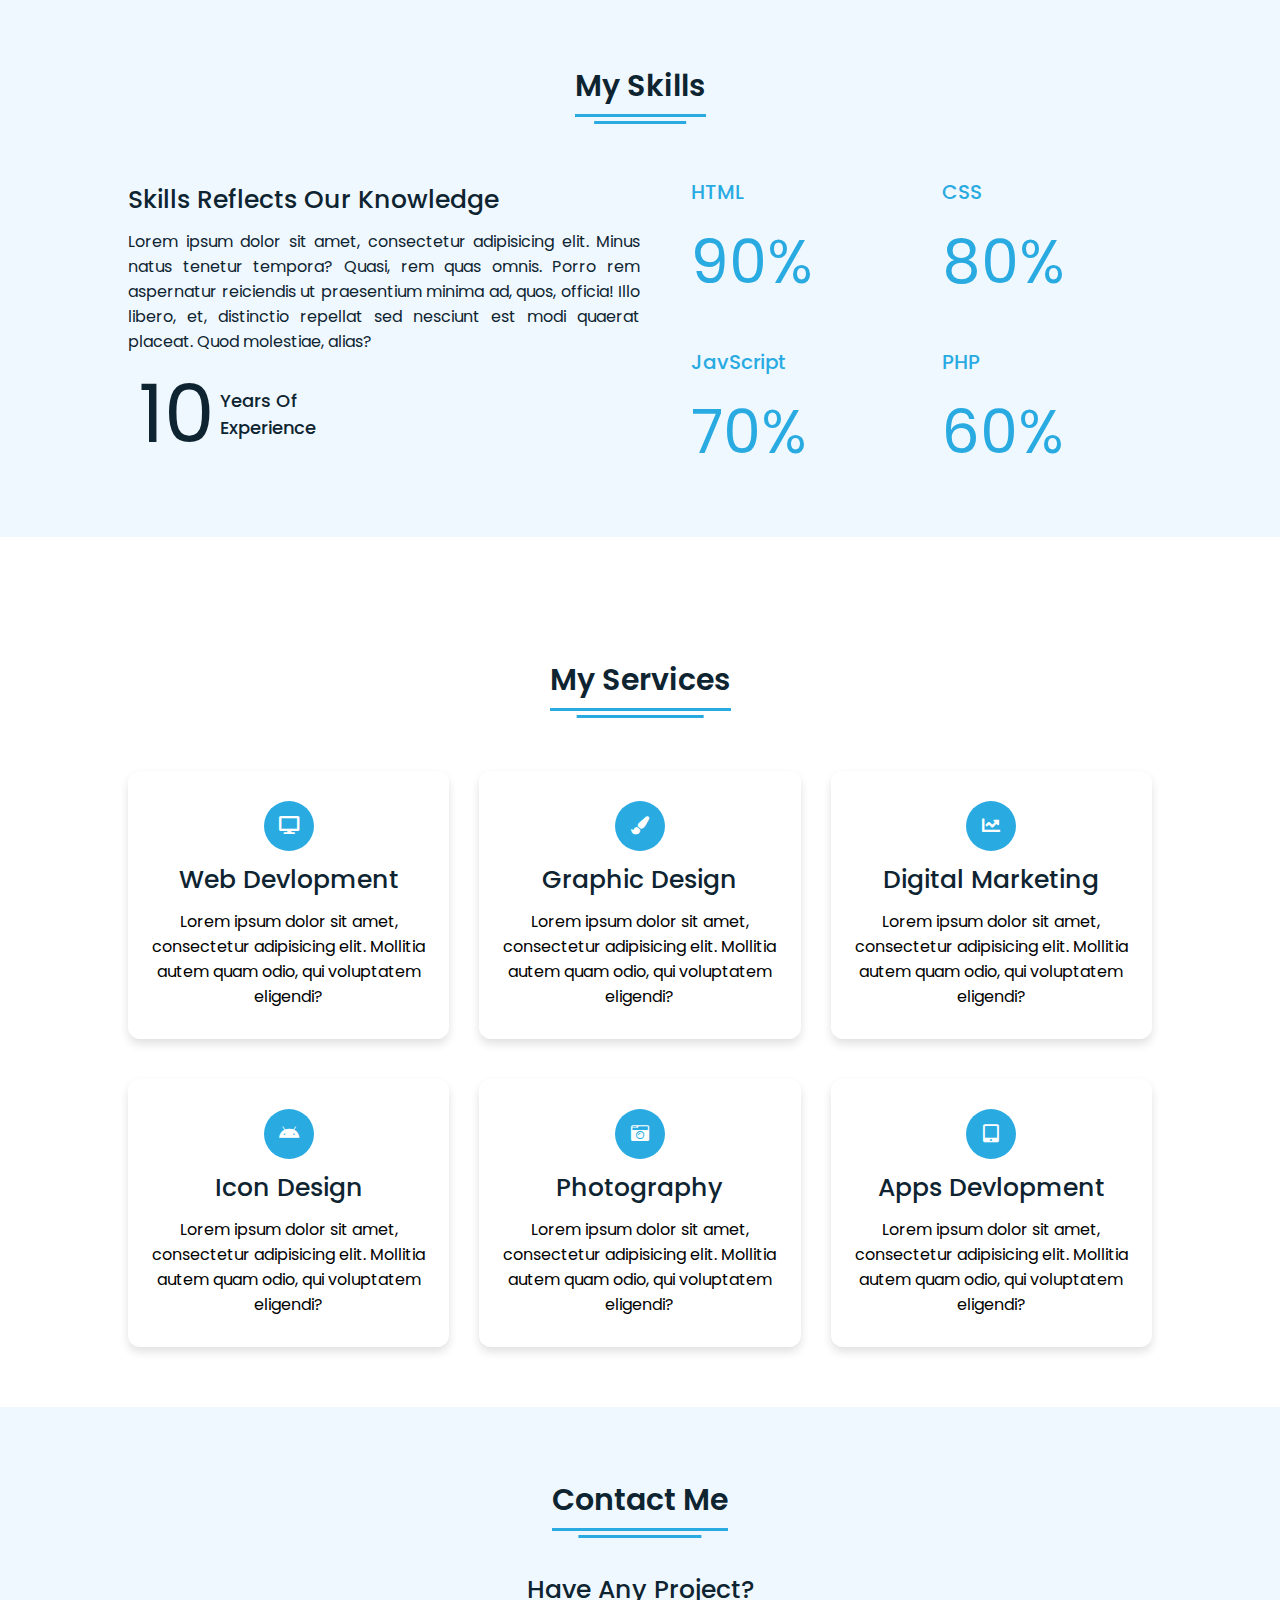
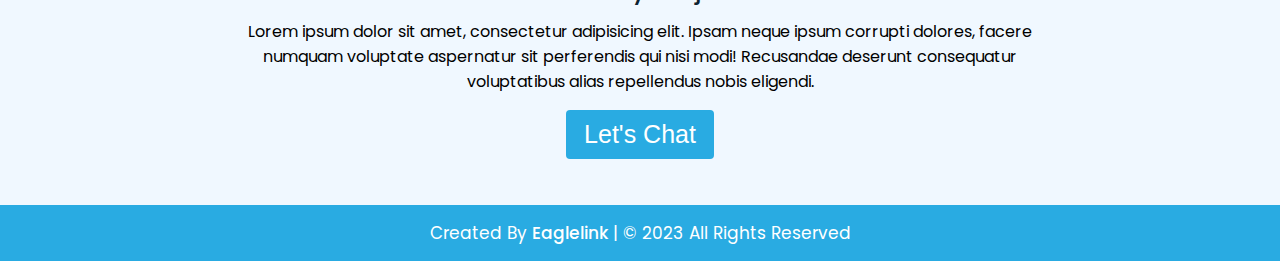
==== commit b5b2f5a8: "Git" ====
--- a/index.html
+++ b/index.html
@@ -22,11 +22,12 @@
       <div><a href="./index.html"><img class="logo" src="./source/media/img/logo/logo.png" alt=""></a></div>
       <ul class="menu">
         <li><a href="./source/addone/Drawing-App-main/index.html" target="_blank">Go to board</a></li>
+        <li><a href="./source/addone/File Uploader/index.html" target="_blank">Upload Your File</a></li>
         <li><a href="#about">About</a></li>
         <li><a href="#skills">Skills</a></li>
         <li><a href="#services">Services</a></li>
         <li><a href="#contact">Contact</a></li>
-        <li><a href="./source/addone/Boostrap login/index.html" target="_blank">Sign in</a></li>
+        <li><a href="./source/addone/Boostrap_login/index.html" target="_blank">Sign in</a></li>
         <div class="cancel-btn">
           <i class="fas fa-times"></i>
         </div>
@@ -204,4 +205,4 @@
   <script src="./js/script.js"></script>
 </body>
 
-</html>+</html>
